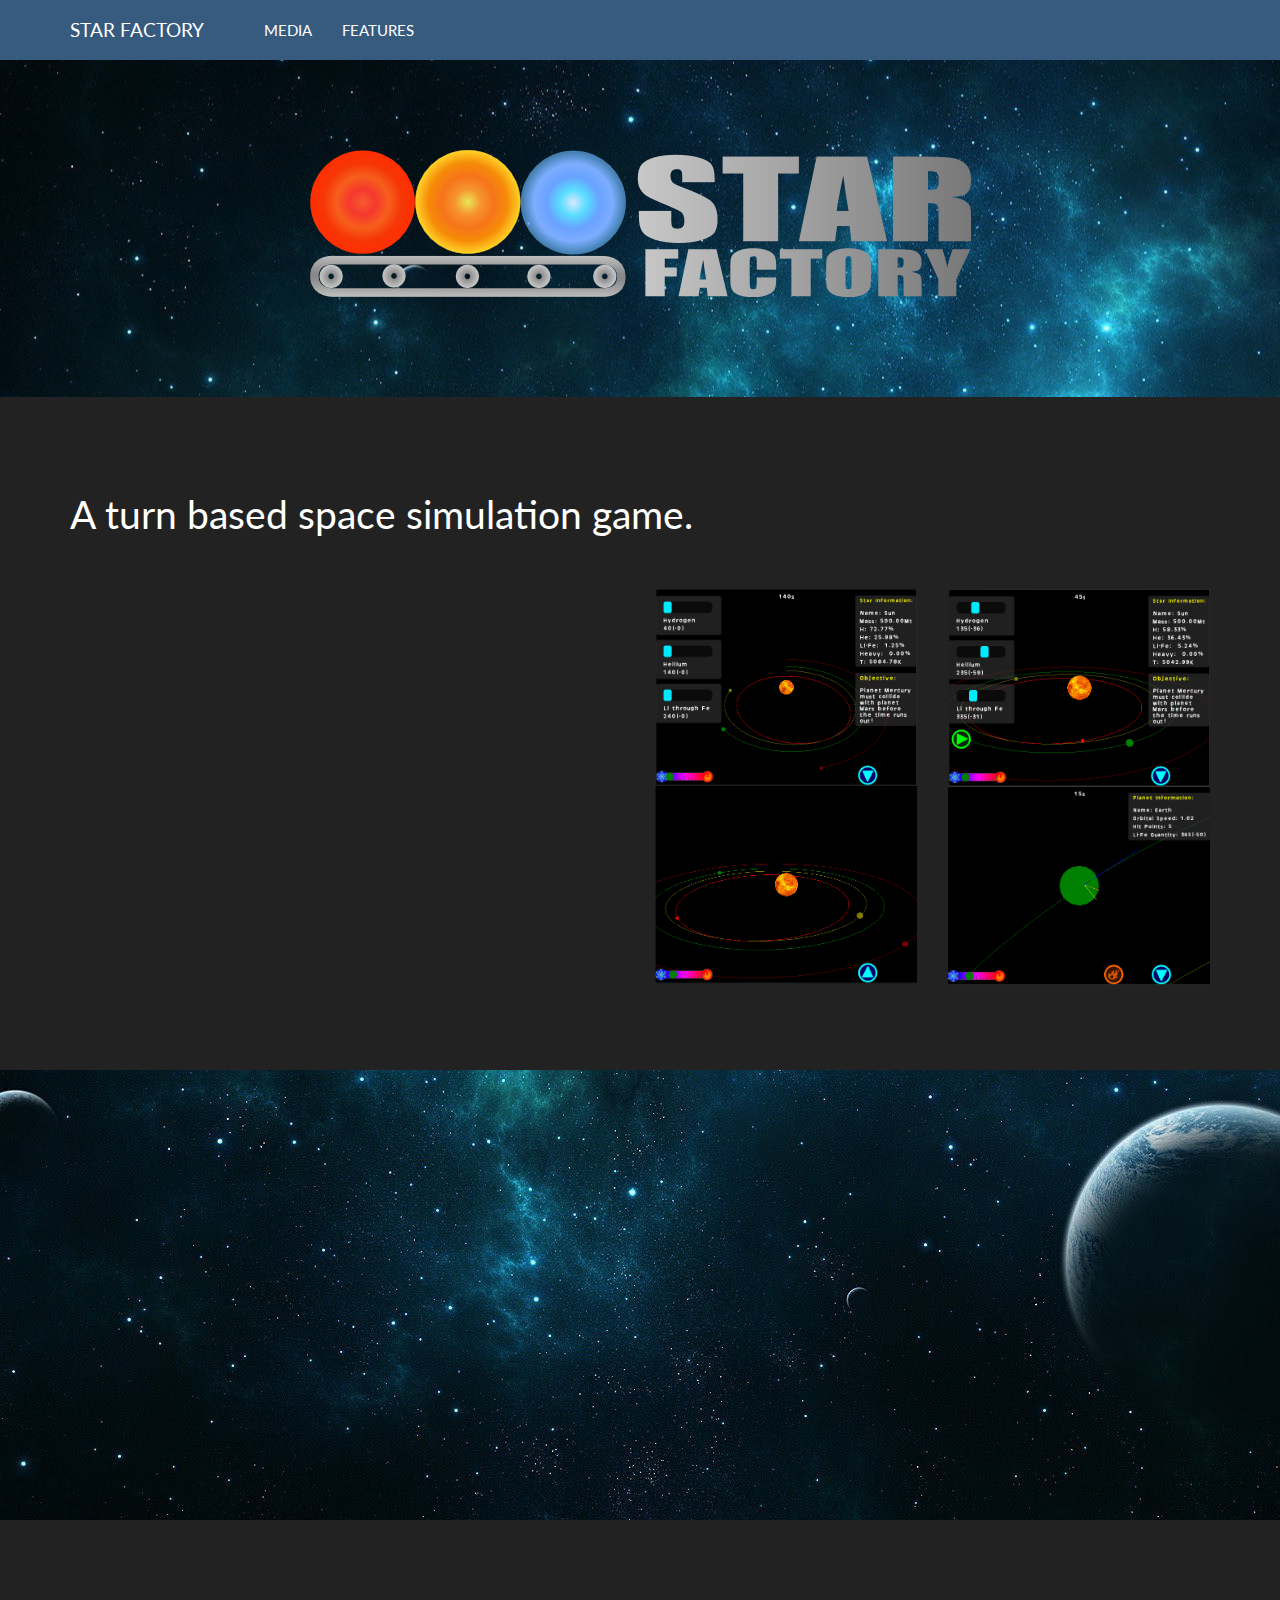
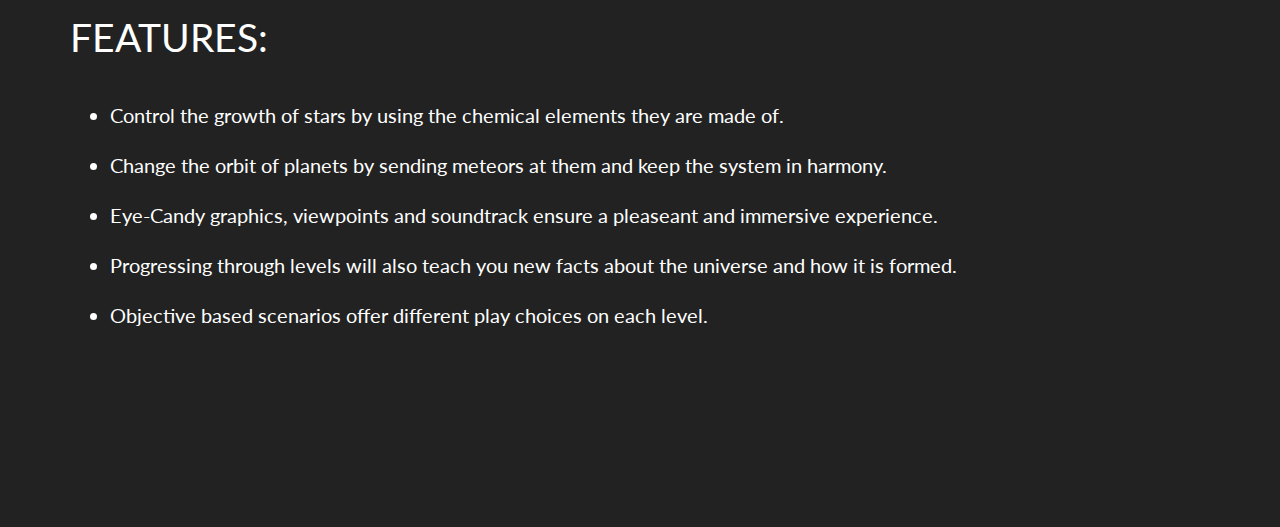
==== Entrega/HTM/index.html @ 89855925 "renamed www to htm" ====
<!DOCTYPE html>
<html lang="en">

<head>

    <meta charset="utf-8">
    <meta http-equiv="X-UA-Compatible" content="IE=edge">
    <meta name="viewport" content="width=device-width, initial-scale=1">
    <meta name="description" content="">
    <meta name="author" content="">

    <title>StarFactory</title>

    <link href="css/bootstrap.min.css" rel="stylesheet">
    <link href="css/full-width-pics.css" rel="stylesheet">
	<link href="css/lightbox.css" rel="stylesheet" />
	<link href="css/main.css" rel="stylesheet" />

</head>

<body>

    <!-- Navigation -->
    <nav class="navbar navbar-default navbar-fixed-top" role="navigation">
        <div class="container">
            <!-- Brand and toggle get grouped for better mobile display -->
            <div class="navbar-header">
                <button type="button" class="navbar-toggle" data-toggle="collapse" data-target="#bs-example-navbar-collapse-1">
                    <span class="sr-only">Toggle navigation</span>
                    <span class="icon-bar"></span>
                    <span class="icon-bar"></span>
                    <span class="icon-bar"></span>
                </button>
                <a class="navbar-brand" href="#">STAR FACTORY</a>
            </div>
            <!-- Collect the nav links, forms, and other content for toggling -->
            <div class="collapse navbar-collapse" id="bs-example-navbar-collapse-1">
                <ul class="nav navbar-nav">
                    <li>
                        <a href="#"></a>
                    </li>
                    <li>
                        <a href="#media">MEDIA</a>
                    </li>
                    <li>
                        <a href="#features">FEATURES</a>
                    </li>
                </ul>
            </div>
            <!-- /.navbar-collapse -->
        </div>
        <!-- /.container -->
    </nav>

    <!-- Full Width Image Header with Logo -->
    <!-- Image backgrounds are set within the full-width-pics.css file. -->
    <header class="image-bg-fluid-height">
        <img class="img-responsive img-center" src="img/StarFactory.png" alt="">
    </header>

    <!-- Content Section -->
           
    <section id='media'>
        <div class="container">
            <div class="row">
                <div class="col-lg-12">
					<h1>A turn based space simulation game.</h1><br><br>
					
                </div>
            </div>
            <div class='row'>
				<div class="col-lg-6">
					<iframe width="560" height="400" src="//www.youtube.com/embed/bwA7fo1Jpos" frameborder="0" allowfullscreen></iframe>
				</div>
				<div class="col-lg-3">
					<a href="img/ss2.png" data-lightbox="ss">
						<img class="img-responsive img-center" style="width:200" src="img/ss2.png" alt="">
					</a>
					<a href="img/ss4.png" data-lightbox="ss">
						<img class="img-responsive img-center" src="img/ss4.png" alt="">
					</a>
				</div>
				<div class="col-lg-3">
					<a href="img/ss5.png" data-lightbox="ss">
						<img class="img-responsive img-center" src="img/ss5.png" alt="">
					</a>
					<a href="img/ss6.png" data-lightbox="ss">
						<img class="img-responsive img-center" src="img/ss6.png" alt="">
					</a>
				</div>
				
            </div>
        </div>
    </section>

    <!-- Fixed Height Image Aside -->
    <!-- Image backgrounds are set within the full-width-pics.css file. -->
    <aside class="image-bg-fixed-height"></aside>

    <!-- Content Section -->
<!--       <a id='features'/>-->
    <section id='features'>
        <div class="container">
            <div class="row">
                <div class="col-lg-12">
                <h1>FEATURES:</h1><br>
				<ul style="line-height: 50px">
					<li class="features-text">Control the growth of stars by using the chemical elements they are made of.</li>
					<li class="features-text">Change the orbit of planets by sending meteors at them and keep the system in harmony.</li>
					<li class="features-text">Eye-Candy graphics, viewpoints and soundtrack ensure a pleaseant and immersive experience. </li>
					<li class="features-text">Progressing through levels will also teach you new facts about the universe and how it is formed.</li>
					<li class="features-text">Objective based scenarios offer different play choices on each level.</li>
                </ul>
                </div>
            </div>
            <!-- /.row -->
        </div>
        <!-- /.container -->
    </section>

    <!-- Footer -->
    <footer>
        <div class="container">
            <div class="row">
                <div class="col-lg-12">
                </div>
            </div>
            <!-- /.row -->
        </div>
        <!-- /.container -->
    </footer>

    <!-- jQuery -->
    <script src="js/jquery.js"></script>
    <script src="js/lightbox.min.js"></script>

    <!-- Bootstrap Core JavaScript -->
    <script src="js/bootstrap.min.js"></script>

</body>

</html>
---- Entrega/HTM/css/full-width-pics.css ----
/*!
 * Start Bootstrap - Full Width Pics HTML Template (http://startbootstrap.com)
 * Code licensed under the Apache License v2.0.
 * For details, see http://www.apache.org/licenses/LICENSE-2.0.
 */

body {
    margin-top: 50px; /* Required margin for .navbar-fixed-top. Remove if using .navbar-static-top. Change if height of navigation changes. */
}

.image-bg-fluid-height,
.image-bg-fixed-height {
    text-align: center;
    -webkit-background-size: cover;
    -moz-background-size: cover;
    background-size: cover;
    -o-background-size: cover;
}

.image-bg-fluid-height {
	background: url('../img/top.jpg') no-repeat center center scroll;
    padding: 100px 0;
}

.image-bg-fixed-height {
	background: url('../img/bottom.jpg') no-repeat center bottom scroll;
    height: 450px;
}

.img-center {
	margin: 0 auto;
}

section {
    padding: 75px 0;
}

.section-heading {
    margin: 30px 0;
    font-size: 4em;
}

.section-lead {
    margin: 30px 0;
}

.section-paragraph {
    margin: 30px 0;
}

footer {
    margin: 50px 0;
}

@media(max-width:768px) {
    section {
        padding-top: 25px;
        padding-bottom: 25px;
    }

    .section-heading {
        font-size: 2em;
    }
}
---- Entrega/HTM/css/main.css ----
.features-text {
	font-size: 20px;
}
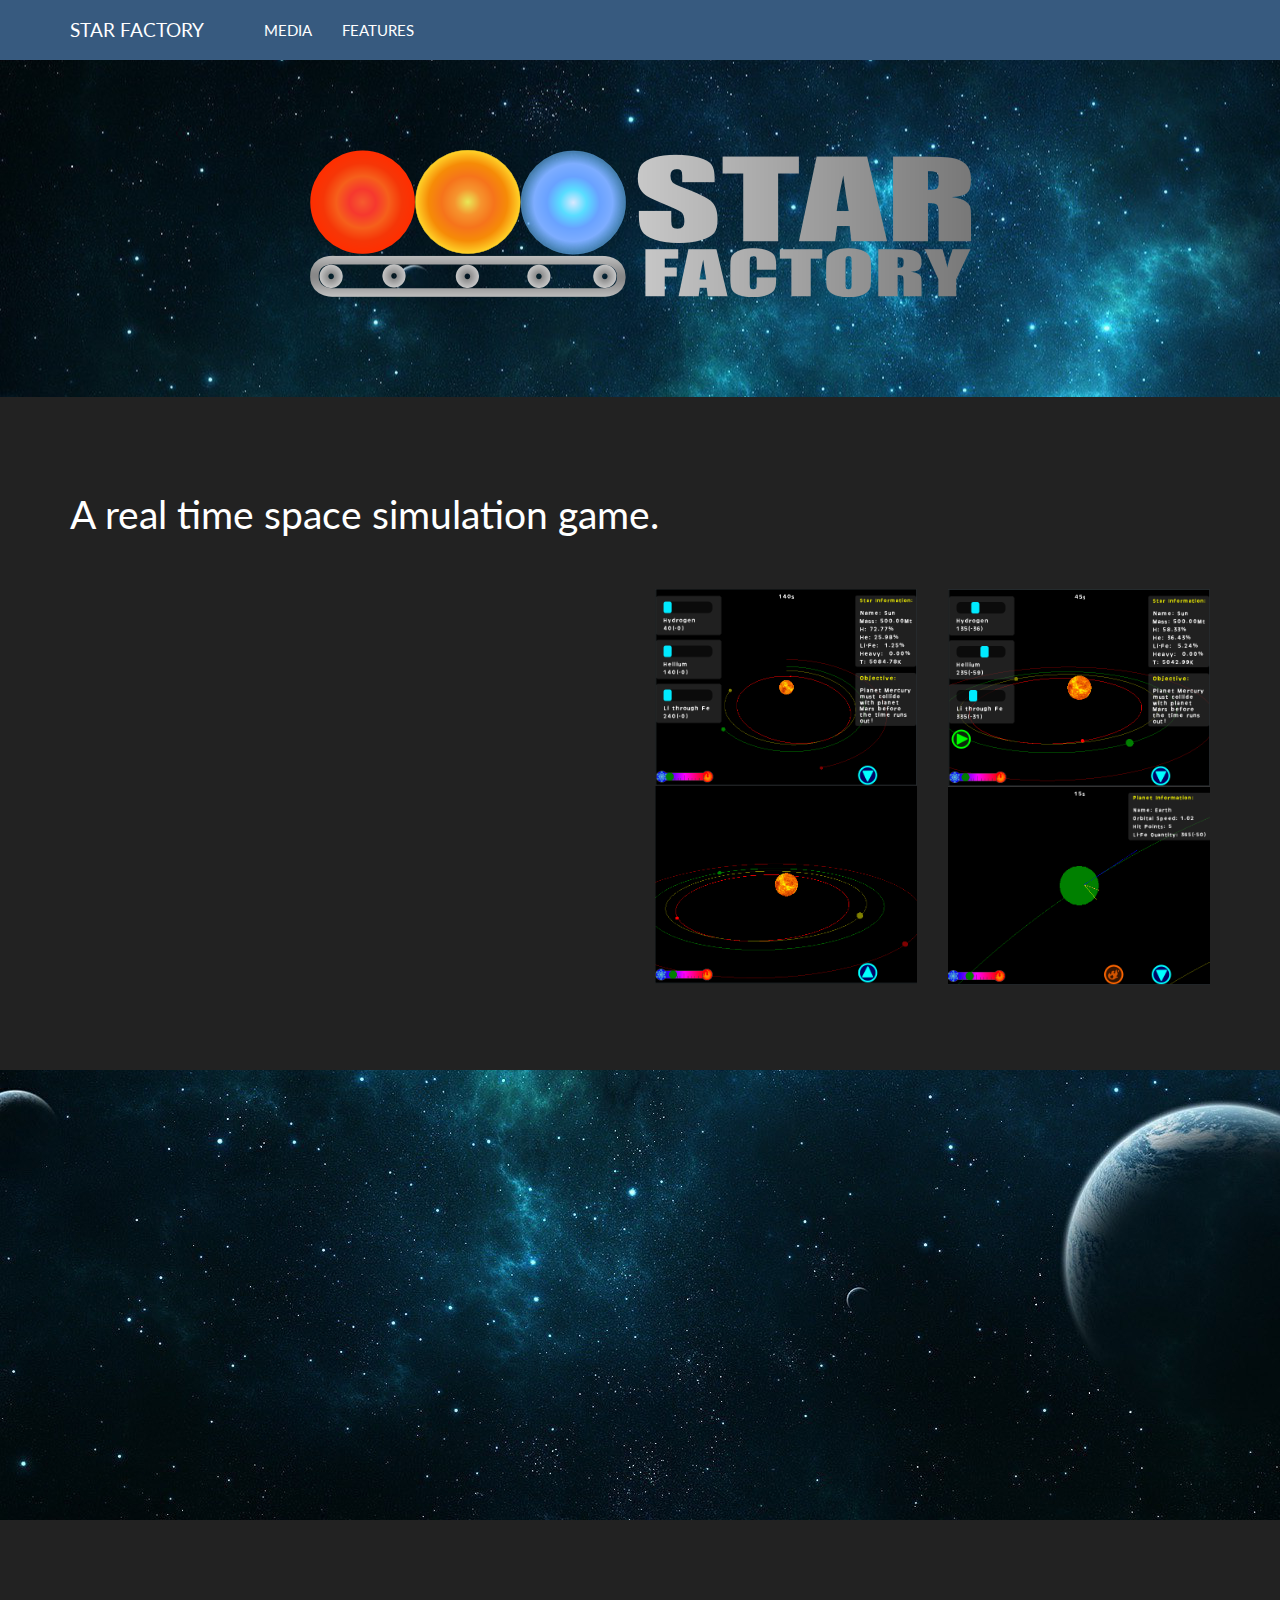
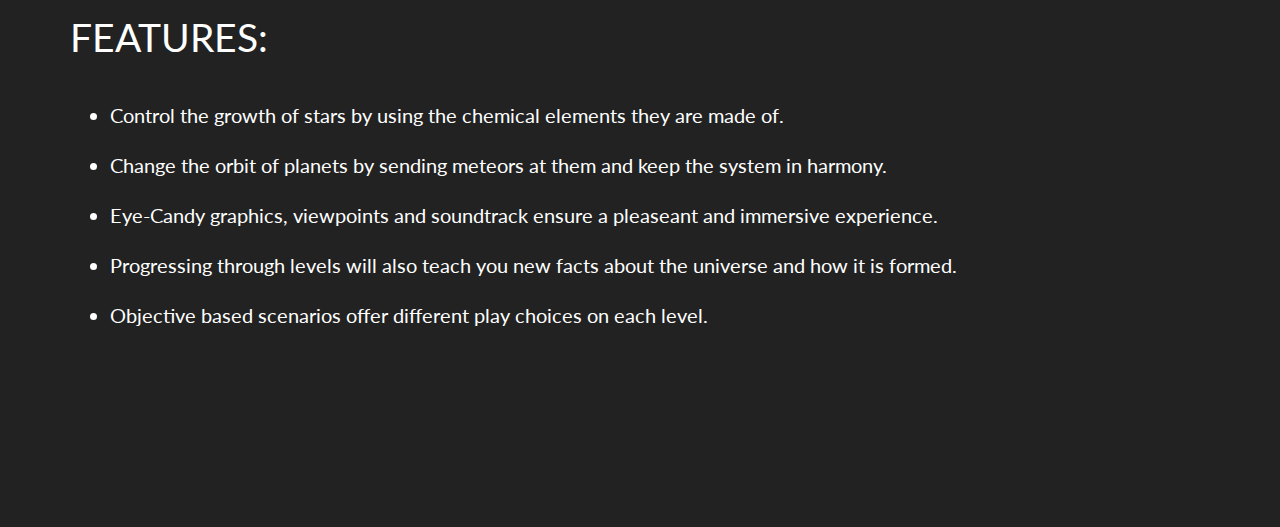
==== commit 18a0fe61: "title: turn based -> real time" ====
--- a/Entrega/HTM/index.html
+++ b/Entrega/HTM/index.html
@@ -64,13 +64,13 @@
         <div class="container">
             <div class="row">
                 <div class="col-lg-12">
-					<h1>A turn based space simulation game.</h1><br><br>
+					<h1>A real time space simulation game.</h1><br><br>
 					
                 </div>
             </div>
             <div class='row'>
 				<div class="col-lg-6">
-					<iframe width="560" height="400" src="//www.youtube.com/embed/bwA7fo1Jpos" frameborder="0" allowfullscreen></iframe>
+					<iframe width="560" height="400" src="http://www.youtube.com/embed/bwA7fo1Jpos" frameborder="0" allowfullscreen></iframe>
 				</div>
 				<div class="col-lg-3">
 					<a href="img/ss2.png" data-lightbox="ss">
